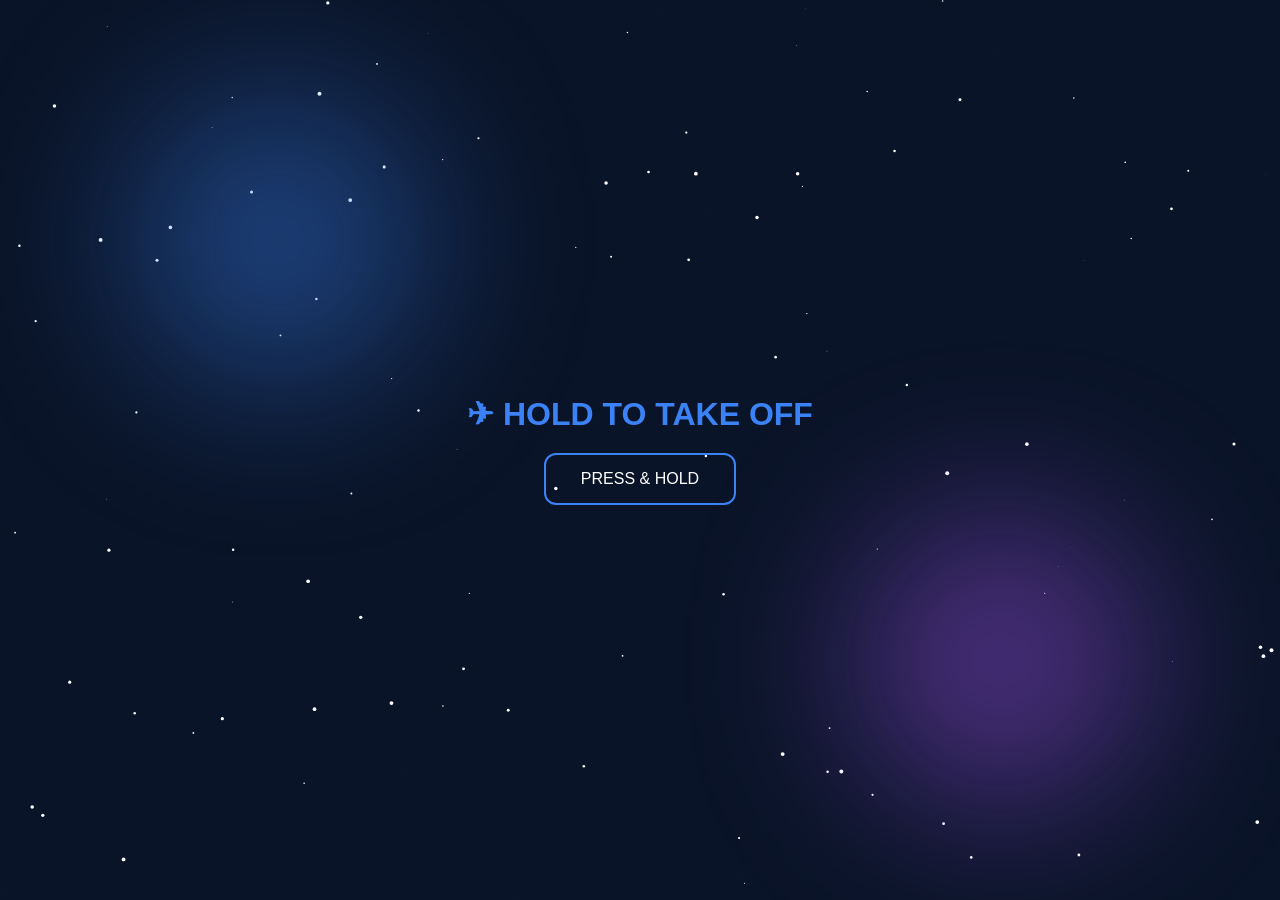
==== index.html @ abcae100 "Update index.html" ====
<!DOCTYPE html>
<html>
<head>
<title>Aero Symposium 2K26</title>
<meta name="viewport" content="width=device-width, initial-scale=1.0">

<style>
*{
    margin:0;
    padding:0;
    box-sizing:border-box;
    font-family:'Poppins',sans-serif;
}

body{
    background:#0a1428;
    color:white;
    overflow:hidden;
}

/* PARTICLES */
canvas{
    position:fixed;
    width:100%;
    height:100%;
    z-index:-2;
}

/* GLOW */
.glow{
    position:fixed;
    width:300px;
    height:300px;
    border-radius:50%;
    filter:blur(80px);
    z-index:-1;
}
.g1{ background:rgba(59,130,246,0.4); top:10%; left:10%; }
.g2{ background:rgba(168,85,247,0.4); bottom:10%; right:10%; }

/* INTRO */
#intro{
    position:fixed;
    width:100%;
    height:100%;
    display:flex;
    justify-content:center;
    align-items:center;
    flex-direction:column;
    z-index:1000;
}

#intro h1{
    margin-bottom:20px;
    color:#3b82f6;
    text-align:center;
}

/* HOLD BUTTON */
#holdBtn{
    padding:15px 35px;
    border:2px solid #3b82f6;
    border-radius:12px;
    cursor:pointer;
    position:relative;
    overflow:hidden;
    user-select:none;
    touch-action:none;
}

#progress{
    position:absolute;
    top:0;
    left:0;
    height:100%;
    width:0%;
    background:#3b82f6;
    z-index:-1;
}

/* ✈️ PLANE */
#plane{
    width:90px;
    display:none;
    position:fixed;
    filter: drop-shadow(0 0 15px #3b82f6);
    transition: transform 0.2s;
}

/* MAIN */
#main{
    display:none;
    text-align:center;
}

header{
    padding:25px;
    font-size:26px;
}

.hero{
    padding:100px 20px;
}

.btn{
    display:inline-block;
    margin:15px;
    padding:12px 25px;
    background:#3b82f6;
    color:white;
    text-decoration:none;
    border-radius:8px;
}
</style>
</head>

<body>

<canvas id="particles"></canvas>
<div class="glow g1"></div>
<div class="glow g2"></div>

<!-- INTRO -->
<div id="intro">
    <h1>✈ HOLD TO TAKE OFF</h1>

    <div id="holdBtn">
        <div id="progress"></div>
        PRESS & HOLD
    </div>

    <img id="plane" src="https://i.ibb.co/6bQ3XwR/airplane.png">
</div>

<!-- MAIN -->
<div id="main">
    <header>✈️ AERO SYMPOSIUM 2K26</header>

    <div class="hero">
        <h1>Department of Aeronautical Engineering</h1>
        <p>Innovate • Design • Fly 🚀</p>

        <a href="technical.html" class="btn">Technical Events</a>
        <a href="nontechnical.html" class="btn">Non-Tech Events</a>
    </div>
</div>

<script>
/* PARTICLES */
const canvas = document.getElementById("particles");
const ctx = canvas.getContext("2d");

function resizeCanvas(){
    canvas.width = window.innerWidth;
    canvas.height = window.innerHeight;
}
resizeCanvas();
window.addEventListener("resize", resizeCanvas);

let particles = [];

for (let i = 0; i < 120; i++) {
    particles.push({
        x: Math.random()*canvas.width,
        y: Math.random()*canvas.height,
        r: Math.random()*2,
        dx: (Math.random()-0.5)*0.5,
        dy: (Math.random()-0.5)*0.5
    });
}

function animate(){
    ctx.clearRect(0,0,canvas.width,canvas.height);

    particles.forEach(p=>{
        ctx.beginPath();
        ctx.arc(p.x,p.y,p.r,0,Math.PI*2);
        ctx.fillStyle="white";
        ctx.fill();

        p.x+=p.dx;
        p.y+=p.dy;

        if(p.x<0||p.x>canvas.width) p.dx*=-1;
        if(p.y<0||p.y>canvas.height) p.dy*=-1;
    });

    requestAnimationFrame(animate);
}
animate();

/* HOLD LOGIC */
let holdBtn = document.getElementById("holdBtn");
let progress = document.getElementById("progress");
let plane = document.getElementById("plane");

let holding = false;
let width = 0;

/* EVENTS */
holdBtn.addEventListener("pointerdown", startHold);
holdBtn.addEventListener("pointerup", stopHold);
holdBtn.addEventListener("pointerleave", stopHold);
holdBtn.addEventListener("pointercancel", stopHold);

function startHold(){
    if (holding) return;

    holding = true;

    let interval = setInterval(()=>{
        if(!holding){
            clearInterval(interval);
            width = 0;
            progress.style.width = "0%";
            return;
        }

        width += 2;
        progress.style.width = width + "%";

        if(width >= 100){
            clearInterval(interval);
            takeoff();
        }
    },30);
}

function stopHold(){
    holding = false;
}

/* ✈️ TAKEOFF */
function takeoff(){
    plane.style.display = "block";

    let rect = holdBtn.getBoundingClientRect();

    let x = rect.left + rect.width/2;
    let y = rect.top;

    plane.style.left = x + "px";
    plane.style.top = y + "px";

    // slight backward
    let back = setInterval(()=>{
        x -= 3;
        plane.style.left = x + "px";

        if(x < rect.left - 100){
            clearInterval(back);
            forward();
        }
    },20);

    function forward(){
        let speed = 4;

        let fly = setInterval(()=>{
            x += speed;
            y -= 2;
            speed += 0.2;

            plane.style.left = x + "px";
            plane.style.top = y + "px";
            plane.style.transform = "rotate(-25deg)";

            if(x > window.innerWidth){
                clearInterval(fly);

                document.getElementById("intro").style.display="none";
                document.getElementById("main").style.display="block";
            }
        },20);
    }
}
</script>

</body>
</html>
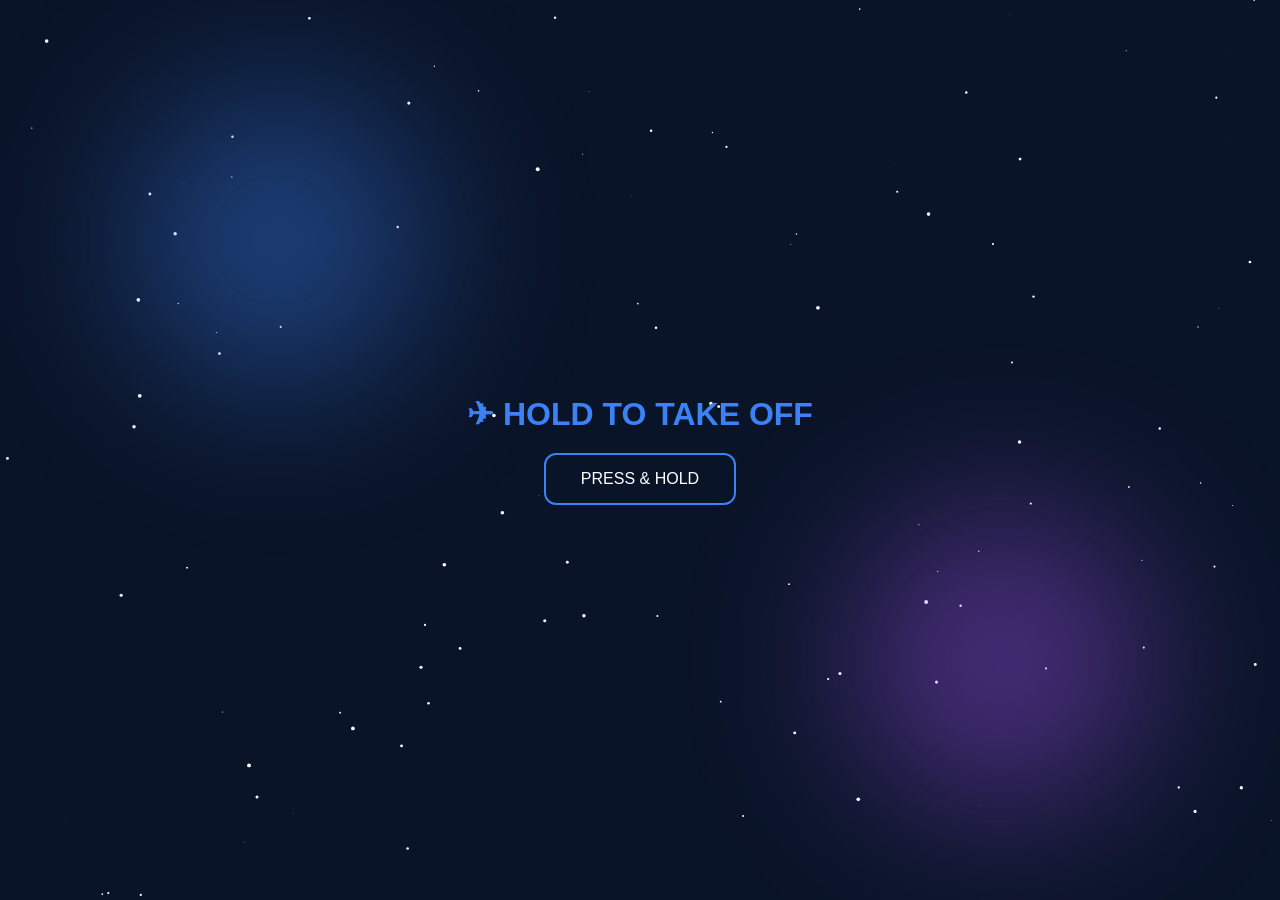
==== commit d94ced87: "Update index.html" ====
--- a/index.html
+++ b/index.html
@@ -129,7 +129,7 @@
         PRESS & HOLD
     </div>
 
-    <img id="plane" src="https://i.ibb.co/6bQ3XwR/airplane.png">
+    <img id="plane" src="https://i.ibb.co/6bQ3XwR/plane.png.jpeg">
 </div>
 
 <!-- MAIN -->
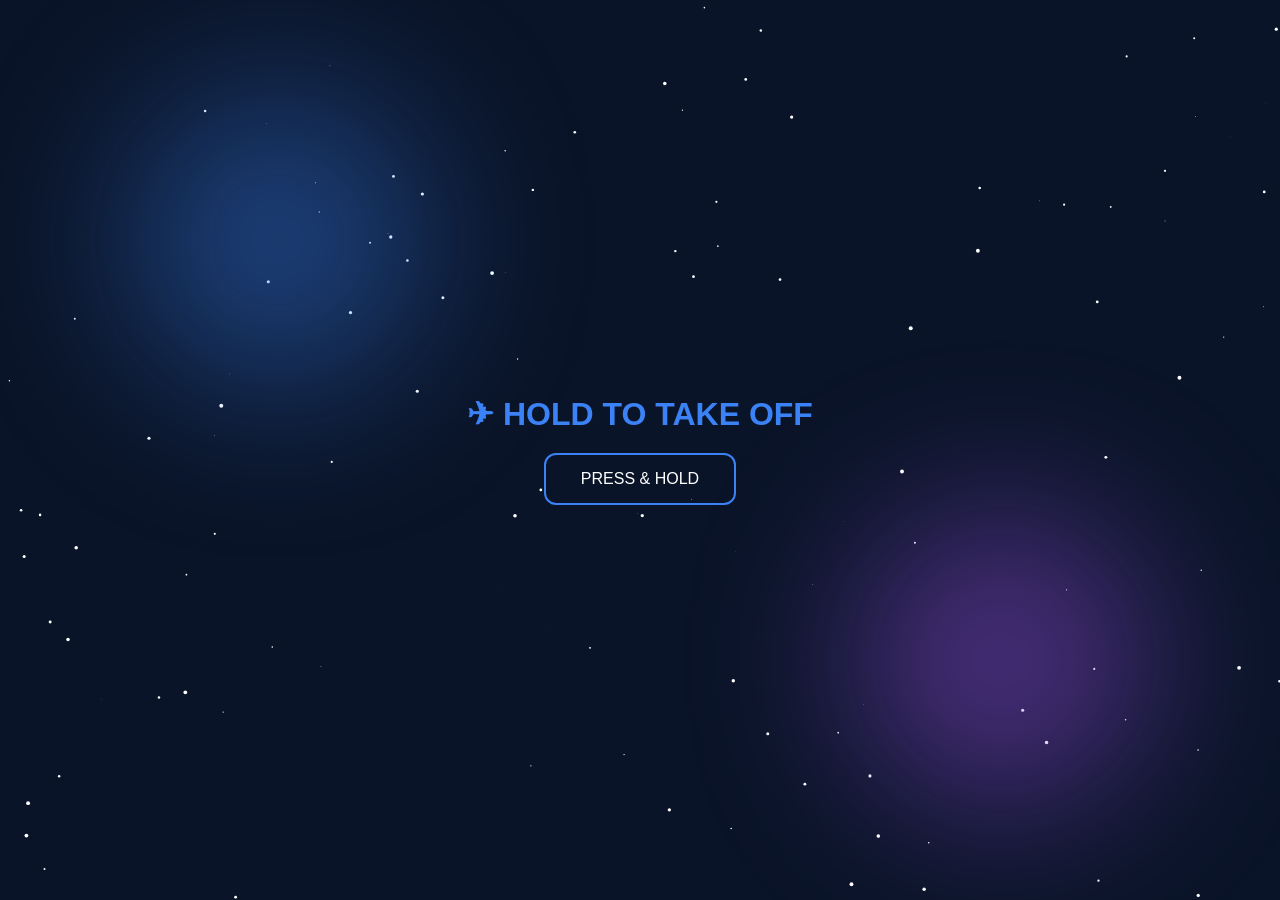
==== commit 7aa1c878: "Update index.html" ====
--- a/index.html
+++ b/index.html
@@ -129,7 +129,7 @@
         PRESS & HOLD
     </div>
 
-    <img id="plane" src="https://i.ibb.co/6bQ3XwR/plane.png.jpeg">
+    <img id="plane" src="plane.png.jpeg">
 </div>
 
 <!-- MAIN -->
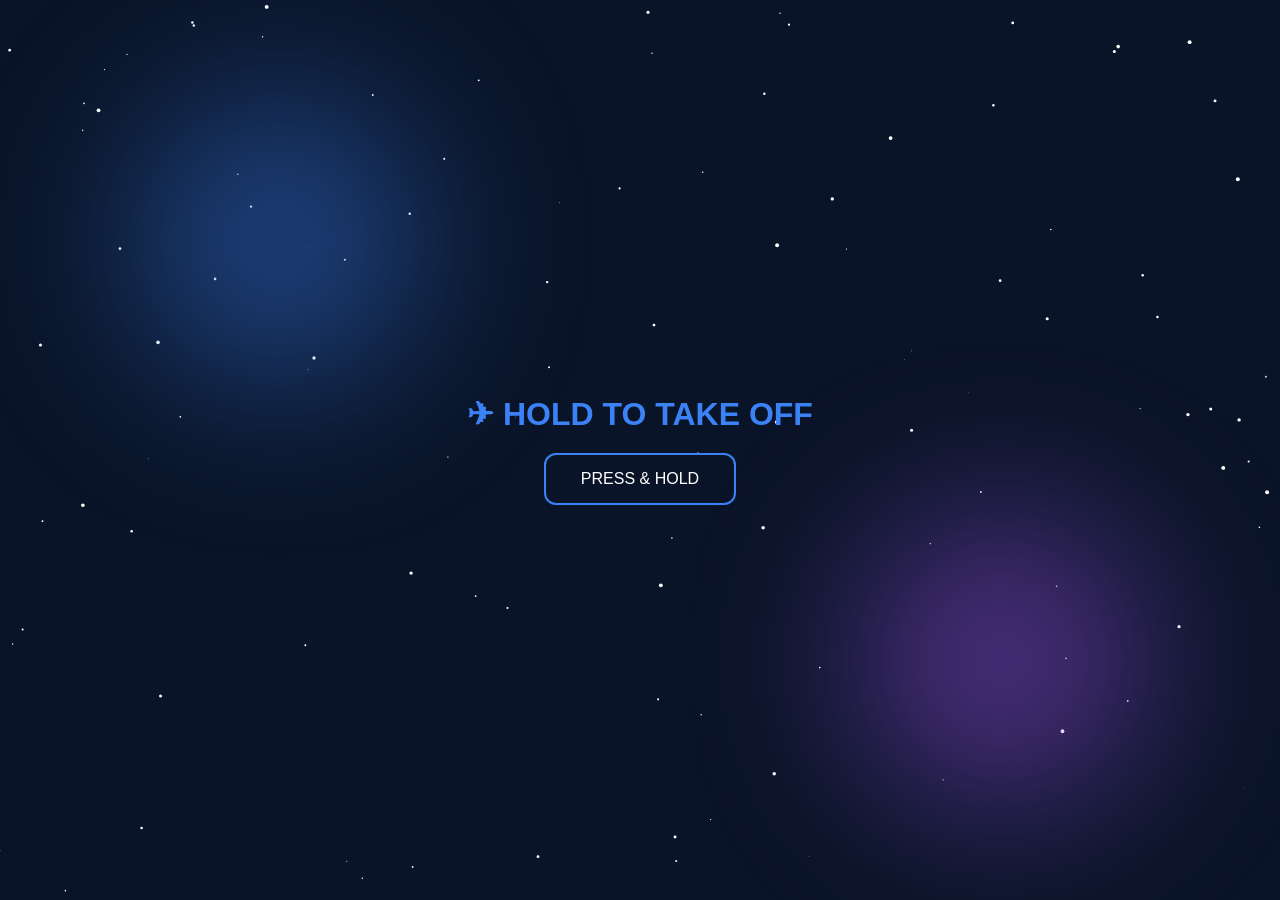
==== commit f89a6d49: "Update index.html" ====
--- a/index.html
+++ b/index.html
@@ -230,7 +230,6 @@
     holding = false;
 }
 
-/* ✈️ TAKEOFF */
 function takeoff(){
     plane.style.display = "block";
 
@@ -242,28 +241,43 @@
     plane.style.left = x + "px";
     plane.style.top = y + "px";
 
-    // slight backward
-    let back = setInterval(()=>{
-        x -= 3;
-        plane.style.left = x + "px";
-
-        if(x < rect.left - 100){
-            clearInterval(back);
-            forward();
-        }
-    },20);
-
-    function forward(){
-        let speed = 4;
-
-        let fly = setInterval(()=>{
-            x += speed;
-            y -= 2;
-            speed += 0.2;
-
-            plane.style.left = x + "px";
-            plane.style.top = y + "px";
-            plane.style.transform = "rotate(-25deg)";
+    let angle = 0;
+    let radius = 80;
+    let phase = 0;
+
+    let fly = setInterval(()=>{
+
+        // ✈️ PHASE 1 → Move forward a bit
+        if(phase === 0){
+            x += 4;
+            plane.style.transform = "rotate(0deg)";
+
+            if(x > rect.left + 120){
+                phase = 1;
+                angle = 0;
+            }
+        }
+
+        // 🔁 PHASE 2 → U-TURN (semi-circle)
+        else if(phase === 1){
+            angle += 0.05;
+
+            x += Math.cos(angle) * 3;
+            y += Math.sin(angle) * 3;
+
+            plane.style.transform = `rotate(${angle * 180/Math.PI}deg)`;
+
+            if(angle >= Math.PI){
+                phase = 2;
+            }
+        }
+
+        // 🚀 PHASE 3 → Fly diagonally up
+        else if(phase === 2){
+            x += 6;
+            y -= 3;
+
+            plane.style.transform = "rotate(-30deg)";
 
             if(x > window.innerWidth){
                 clearInterval(fly);
@@ -271,8 +285,12 @@
                 document.getElementById("intro").style.display="none";
                 document.getElementById("main").style.display="block";
             }
-        },20);
-    }
+        }
+
+        plane.style.left = x + "px";
+        plane.style.top = y + "px";
+
+    },20);
 }
 </script>
 
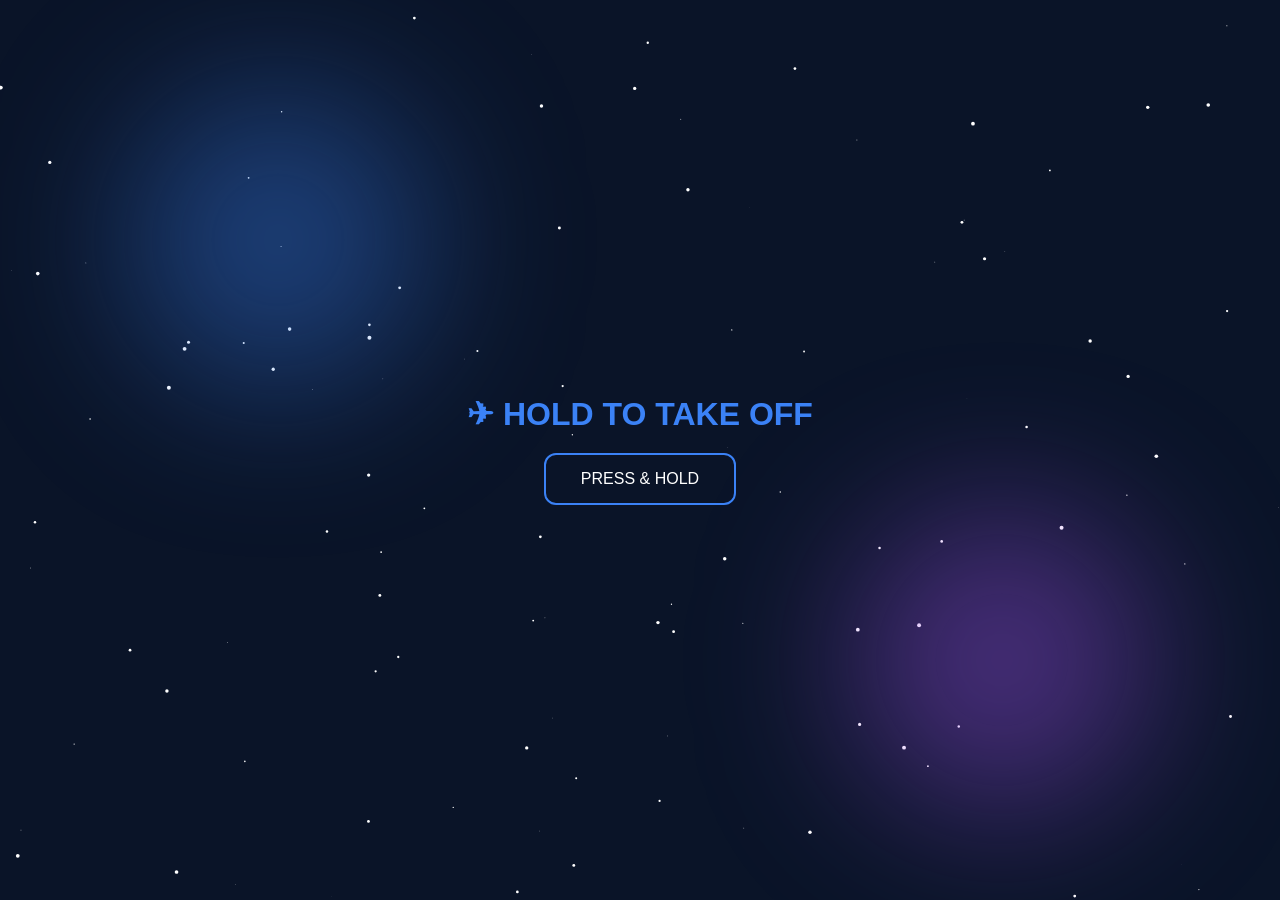
==== commit 58e5c572: "Update index.html" ====
--- a/index.html
+++ b/index.html
@@ -1,7 +1,7 @@
 <!DOCTYPE html>
 <html>
 <head>
-<title>Aero Symposium 2K26</title>
+<title>umika</title>
 <meta name="viewport" content="width=device-width, initial-scale=1.0">
 
 <style>
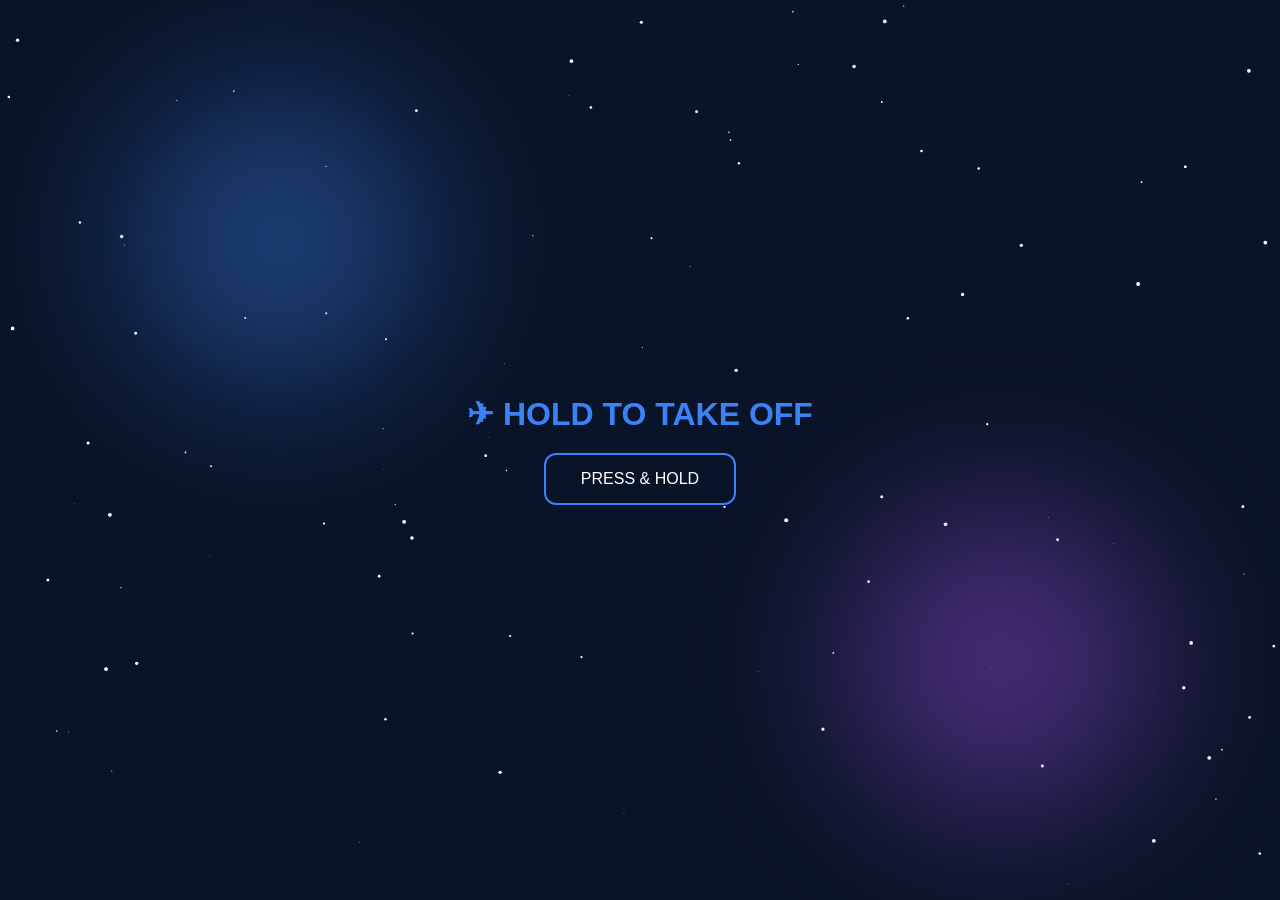
==== commit 994a27c7: "Update index.html" ====
--- a/index.html
+++ b/index.html
@@ -134,7 +134,7 @@
 
 <!-- MAIN -->
 <div id="main">
-    <header>✈️ AERO SYMPOSIUM 2K26</header>
+    <header>✈️ umika</header>
 
     <div class="hero">
         <h1>Department of Aeronautical Engineering</h1>
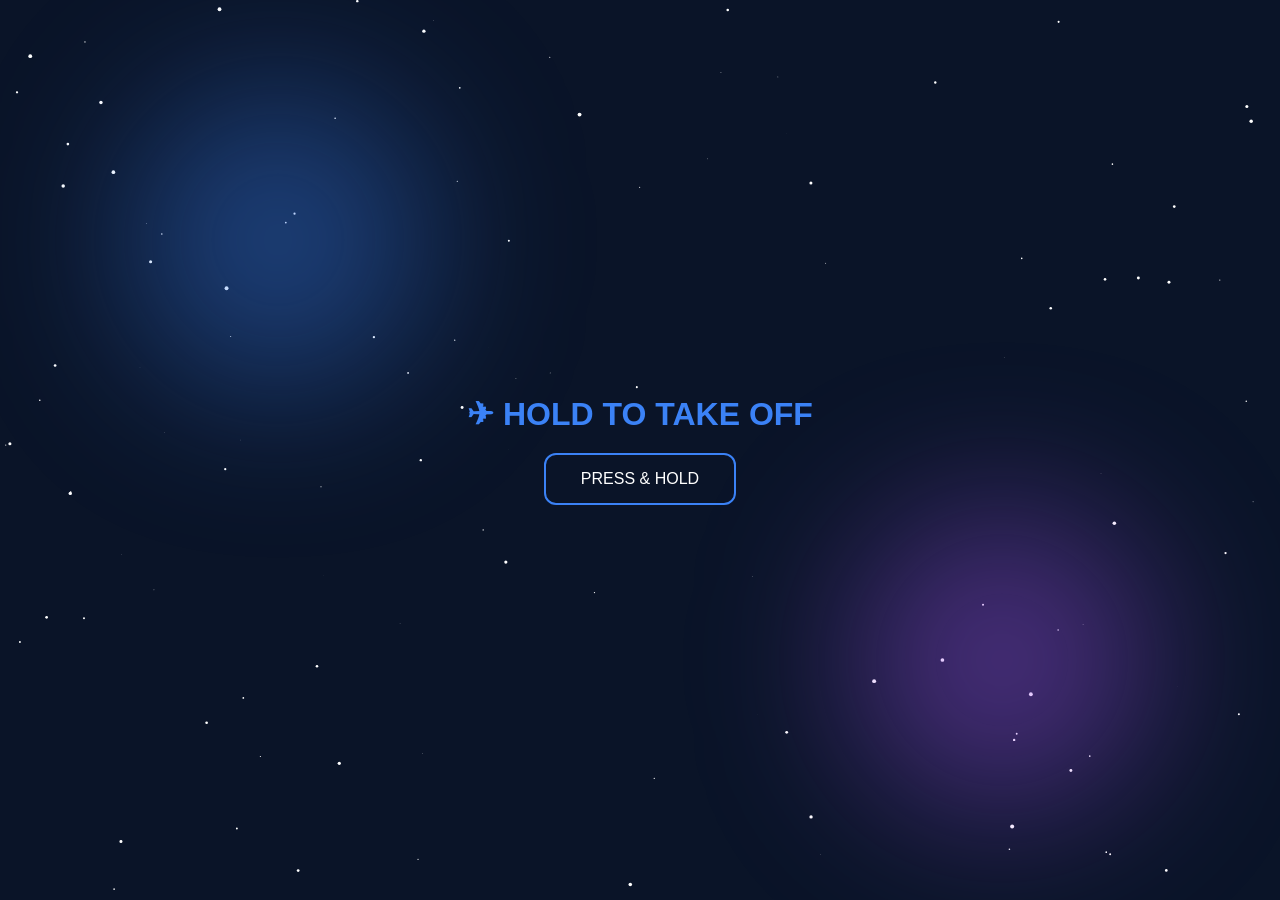
==== commit 8d4b6eb7: "Update index.html" ====
--- a/index.html
+++ b/index.html
@@ -1,7 +1,7 @@
 <!DOCTYPE html>
 <html>
 <head>
-<title>umika</title>
+<title>AERO SYMPOSIUM 2K26</title>
 <meta name="viewport" content="width=device-width, initial-scale=1.0">
 
 <style>
@@ -134,7 +134,7 @@
 
 <!-- MAIN -->
 <div id="main">
-    <header>✈️ umika</header>
+    <header>✈️AERO SYMPOSIUM 2K26</header>
 
     <div class="hero">
         <h1>Department of Aeronautical Engineering</h1>
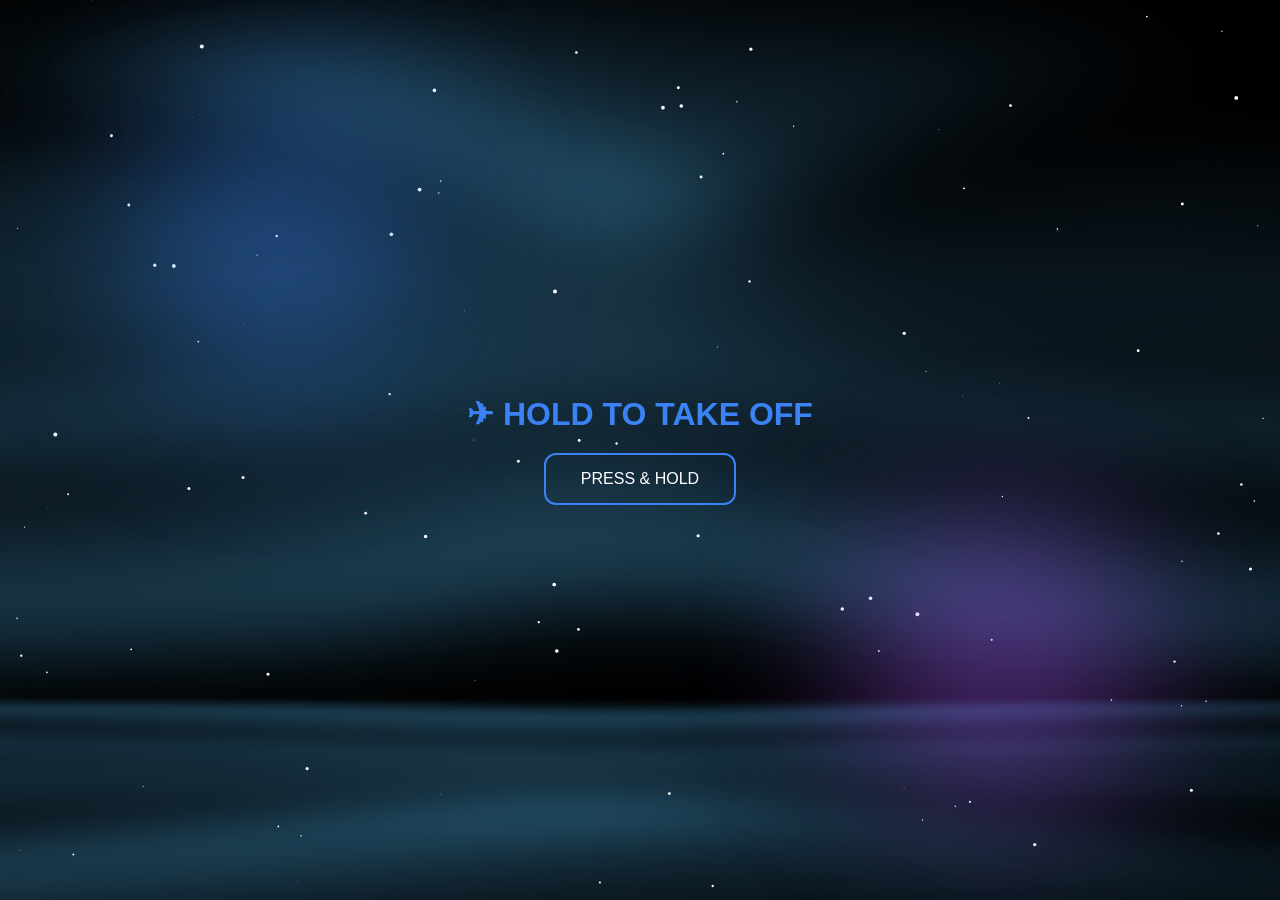
==== commit 9e0df9fb: "Update index.html" ====
--- a/index.html
+++ b/index.html
@@ -13,9 +13,17 @@
 }
 
 body{
-    background:#0a1428;
-    color:white;
-    overflow:hidden;
+    background: url("abstract-luxury-gradient-blue-background-smooth-dark-blue-with-black-vignette-studio-banner.jpg") no-repeat center center fixed;
+    background-size: cover;
+    color: white;
+    overflow: hidden;
+    <div class="overlay"></div>
+    .overlay{
+    position:fixed;
+    inset:0;
+    background:rgba(0,0,0,0.35);
+    z-index:-1;
+}
 }
 
 /* PARTICLES */
